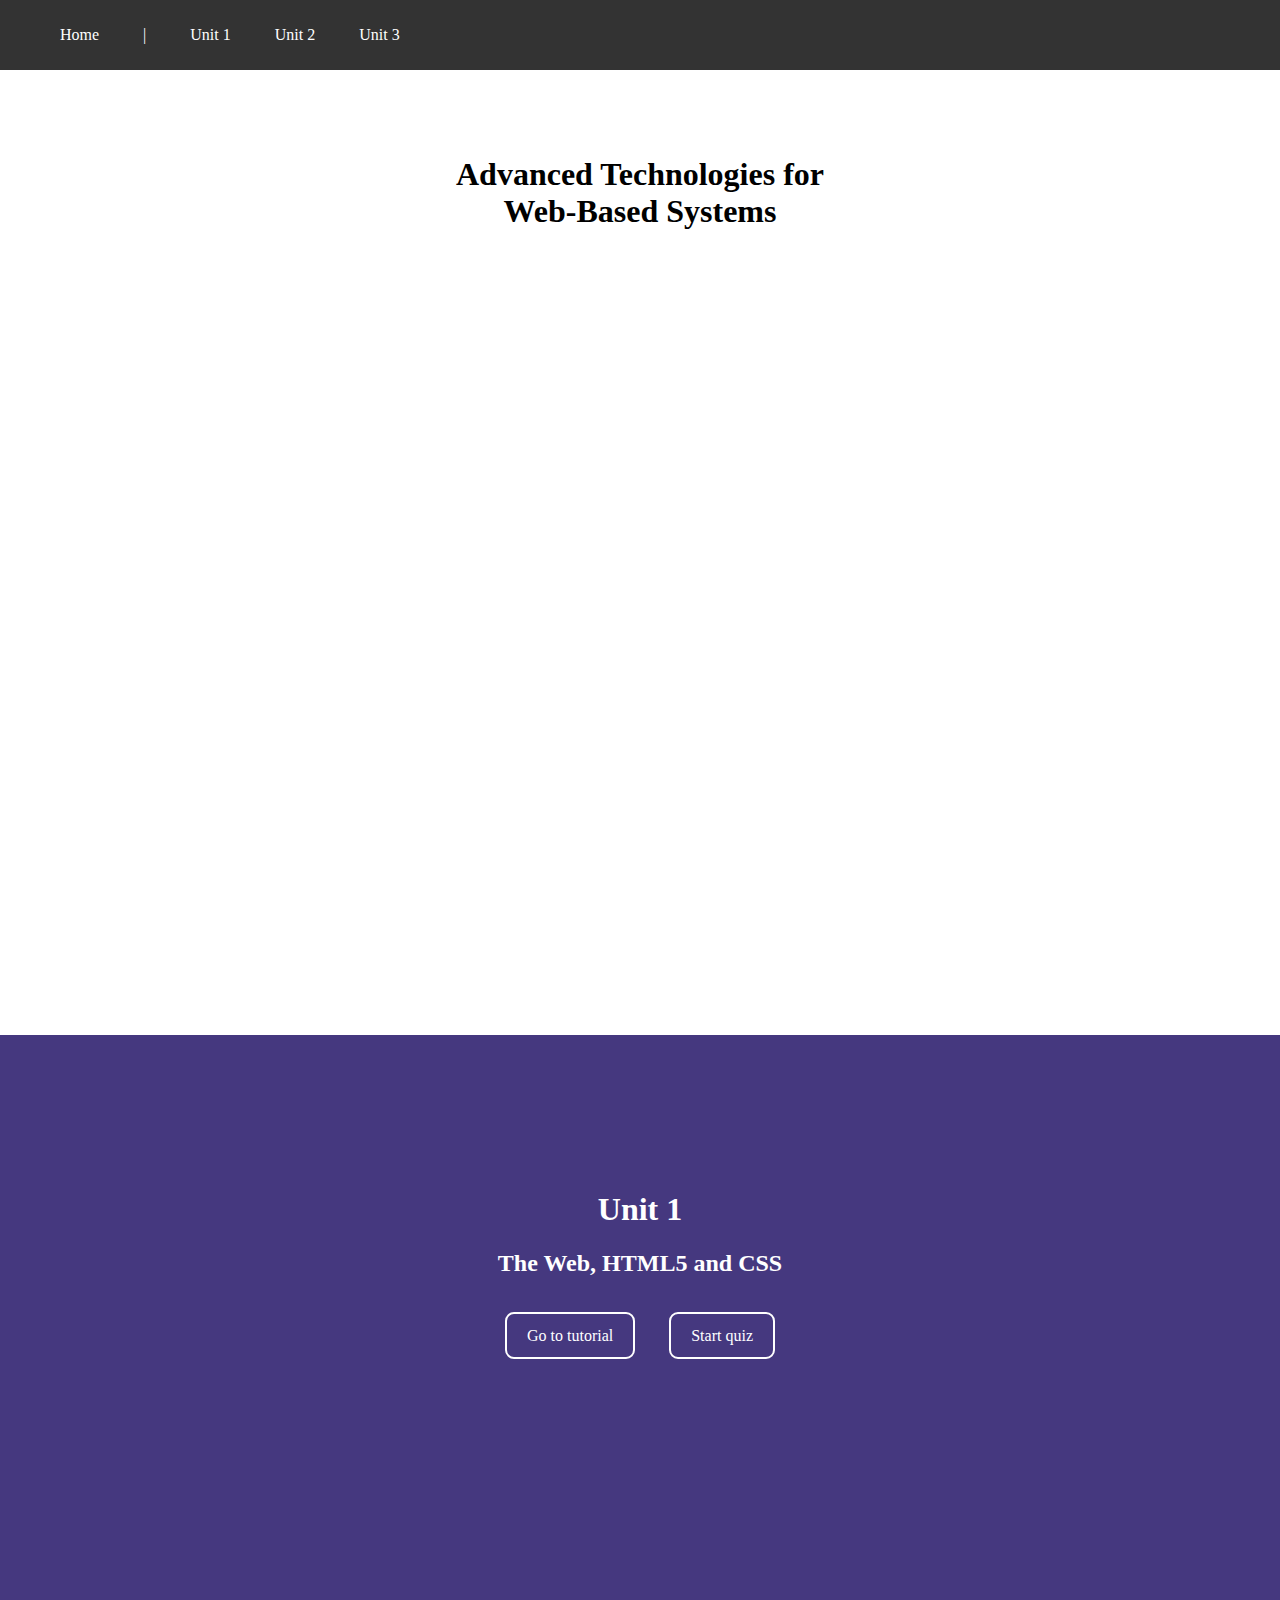
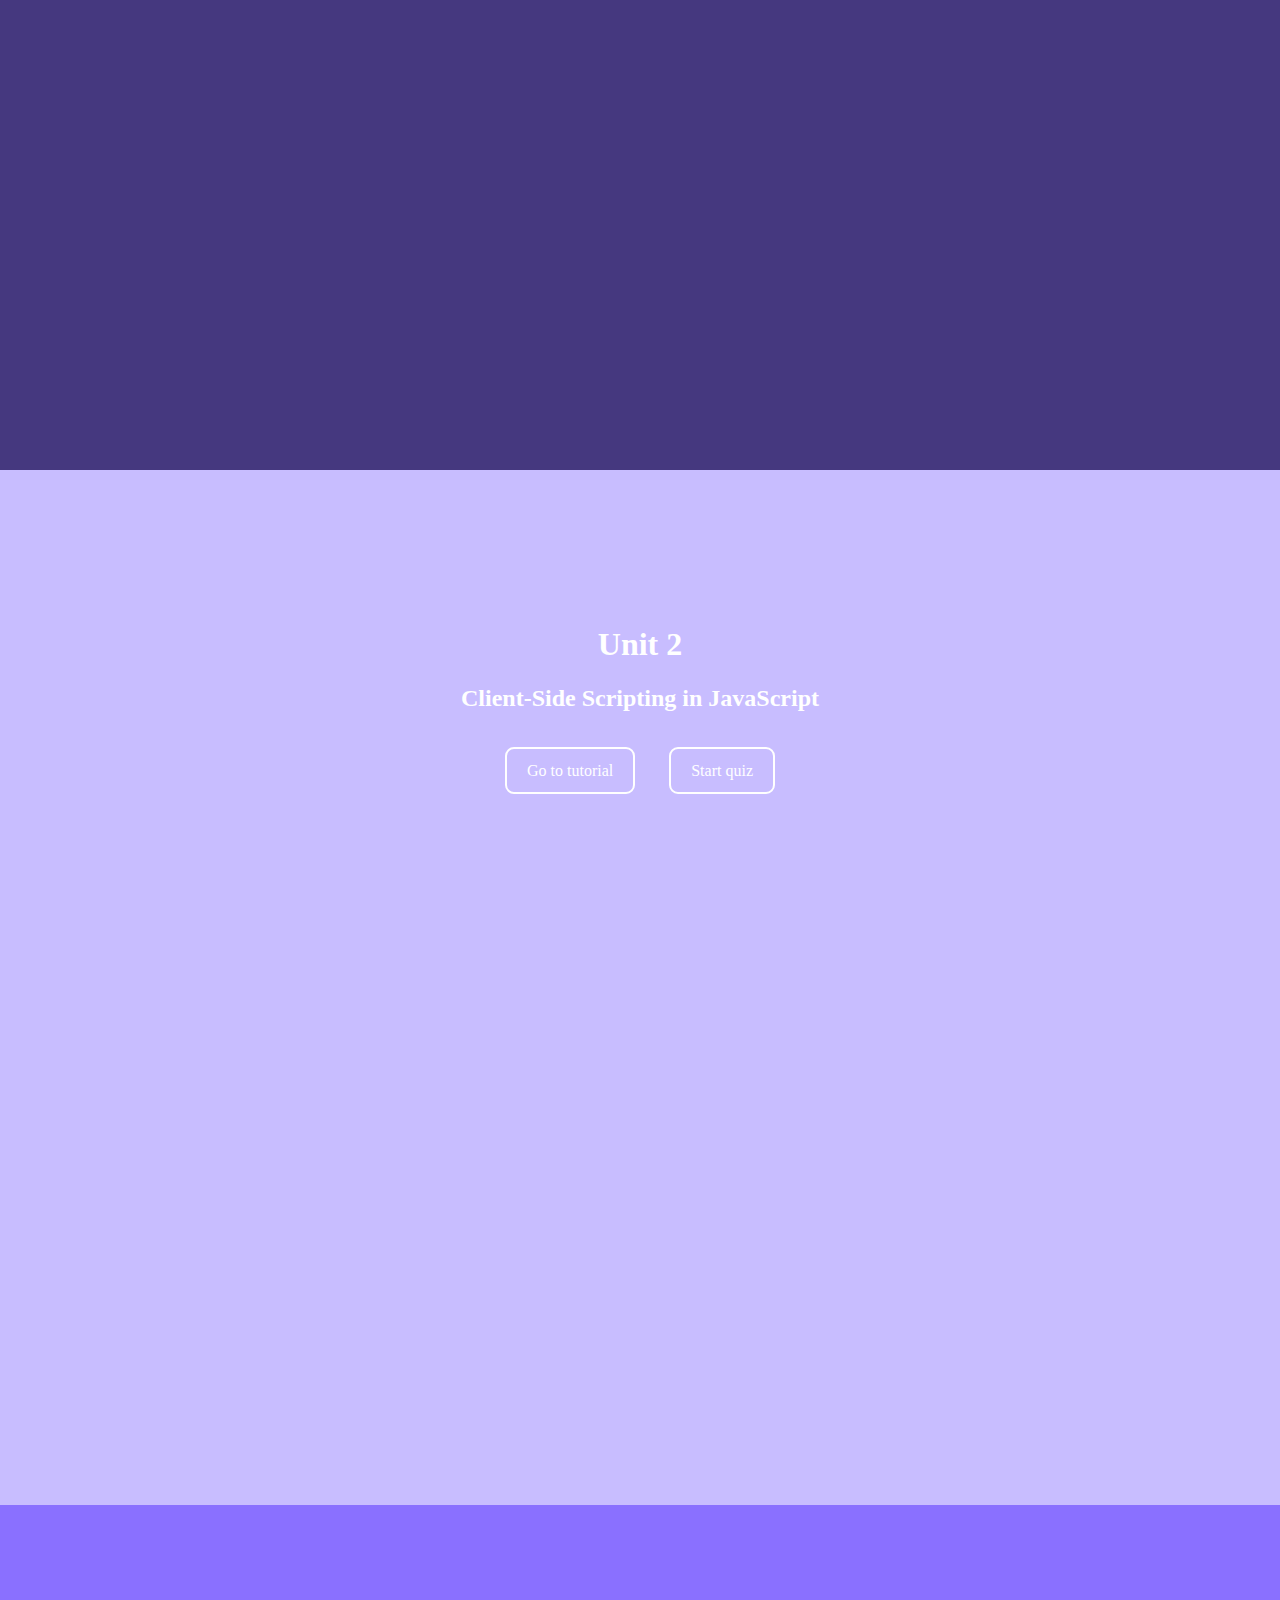
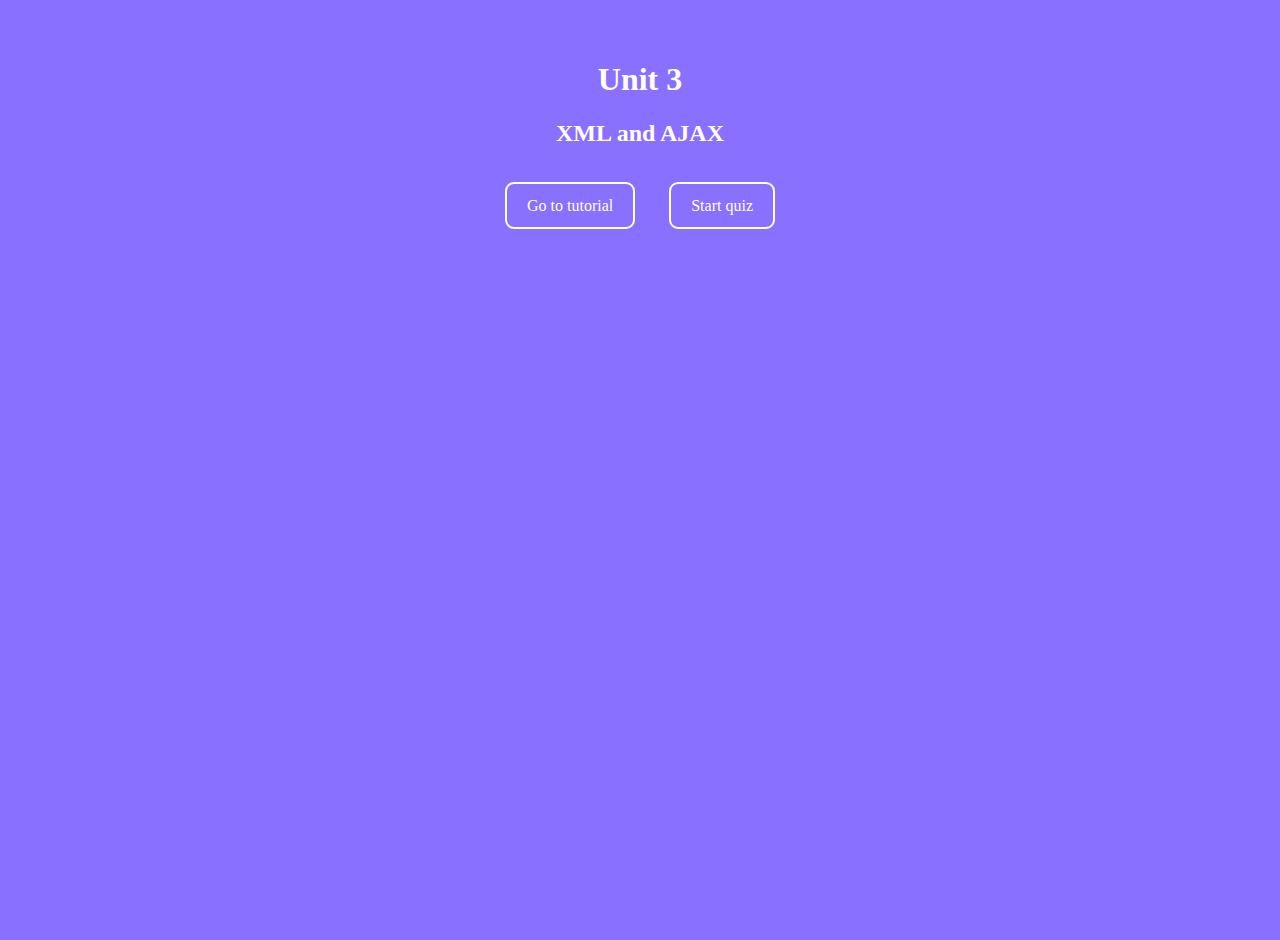
==== index.html @ fa0f0420 "adding files" ====
<!DOCTYPE html>
<html>
    <head>
         <title>Basic Web-based Technologies</title>
        <meta charset="utf-8">
        <meta name="viewport" content="width=device-width, initial-scale=1">
        <link rel="stylesheet" href="assets/css/style.css" />
    </head>
    <body>
        <nav class = "nav">
            <ul>
                <li><a href="index.html">Home</a></li>
                <li>|</li>
                <li><a href="#unit1">Unit 1</a></li>
                <li><a href="#unit2">Unit 2</a></li>
                <li><a href="#unit3">Unit 3</a></li>
            </ul>
        </nav>
        <div id="header" class="sec">
            <h1>Advanced Technologies for</br>Web-Based Systems</h1>
        </div>
        <div id="unit1" class="sec">
            <h1>Unit 1</h1>
            <h2>The Web, HTML5 and CSS</h2>
            <a href="unit1.html" class="button">Go to tutorial</a>
            <a href="unit1.html" class="button">Start quiz</a>
        </div>
        <div id="unit2" class="sec">
            <h1>Unit 2</h1>
            <h2>Client-Side Scripting in JavaScript</h2>
            <a href="unit2.html" class="button">Go to tutorial</a>
            <a href="unit2.html" class="button">Start quiz</a>
        </div>
        <div id="unit3" class="sec">
            <h1>Unit 3</h1>
            <h2>XML and AJAX</h2>
            <a href="unit3.html" class="button">Go to tutorial</a>
            <a href="unit3.html" class="button">Start quiz</a>
        </div>
    </body>
</html>
---- assets/css/style.css ----
/** main page and shared **/
body {
    font-family: 'Century Gothic';
    margin: 0;
}

nav {
    padding: 10px 0px;
    background-color: #333;
    width: 100vw;
}

nav li {
    display: inline;
    padding: 10px 20px;
    color: #fff;
}

nav li a {
    color: #fff;
    text-decoration: none;
}

nav li a:hover {
    color: rgba(255,255,255,0.4)
}

.nav {
    position: fixed;
}

.sec {
    padding-top: 15vh;
    height: 100vh;
    text-align: center;
}

.sec h2 {
    margin-bottom: 50px;
}

#unit1 {
    background-color: rgba(69,56,127,1);
    color: #fff;
}

#unit2 {
    background-color: rgba(200,189,255,1);
    color: #fff;
}

#unit3 {
    background-color: rgba(138,112,255,1);
    color: #fff;
}

.button {
    padding: 13px 20px;
    border-radius: 9px;
    border: 2px solid rgba(255,255,255,255.4);
    color: #fff;
    text-decoration: none;
    margin: 10px 15px;
}

.unit-title {
    text-align: center;
}

/** Unit 1**/

.overview {
    padding: 5px 30px;
}

.section {
    margin-top: 50px;
}

.u1-sec {
    padding: 0px 50px;
    margin-top: 50px;
}

.embed-code {
    font-family: 'Consolas', sans-serif;
    font-size: 13px;
    padding: 3px 15px;
    margin: 20px 15px;
    background-color: #EEE;
    list-style: none;
    width: 80%
}

/** Unit 2 **/
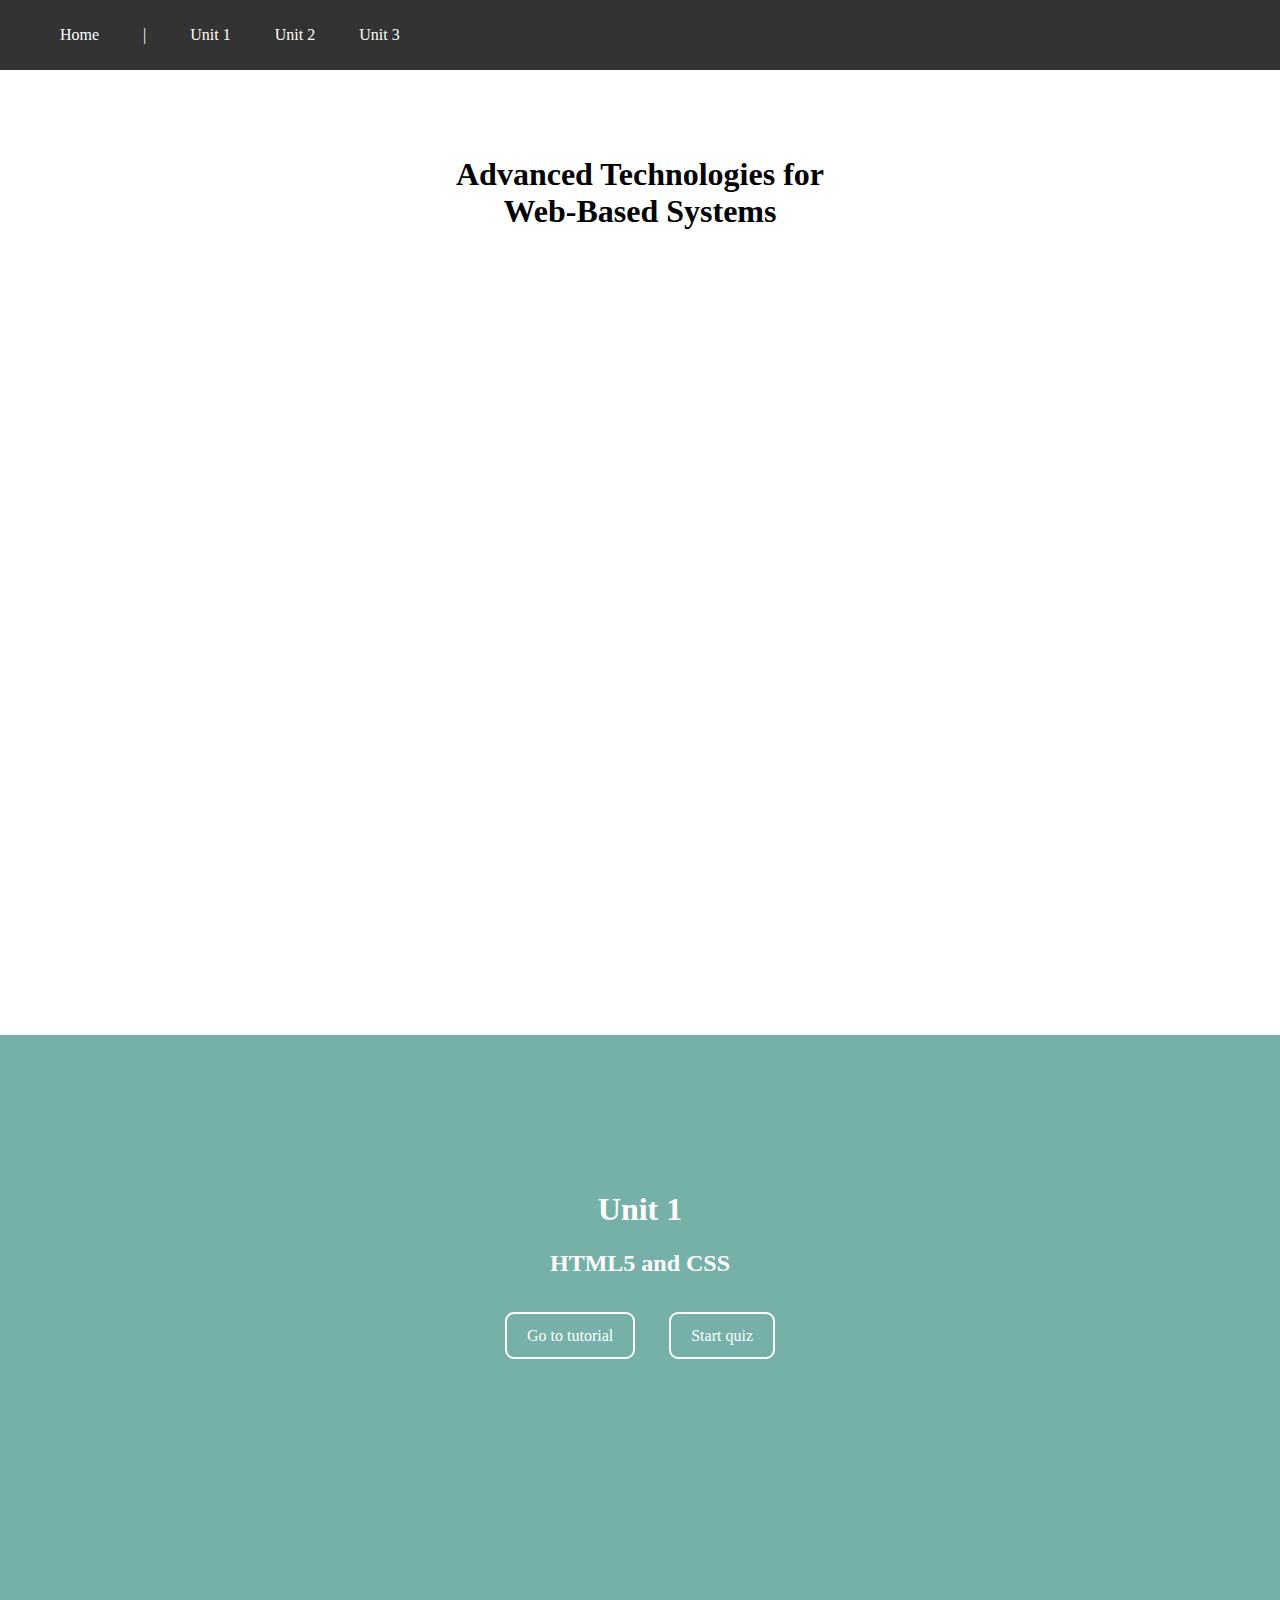
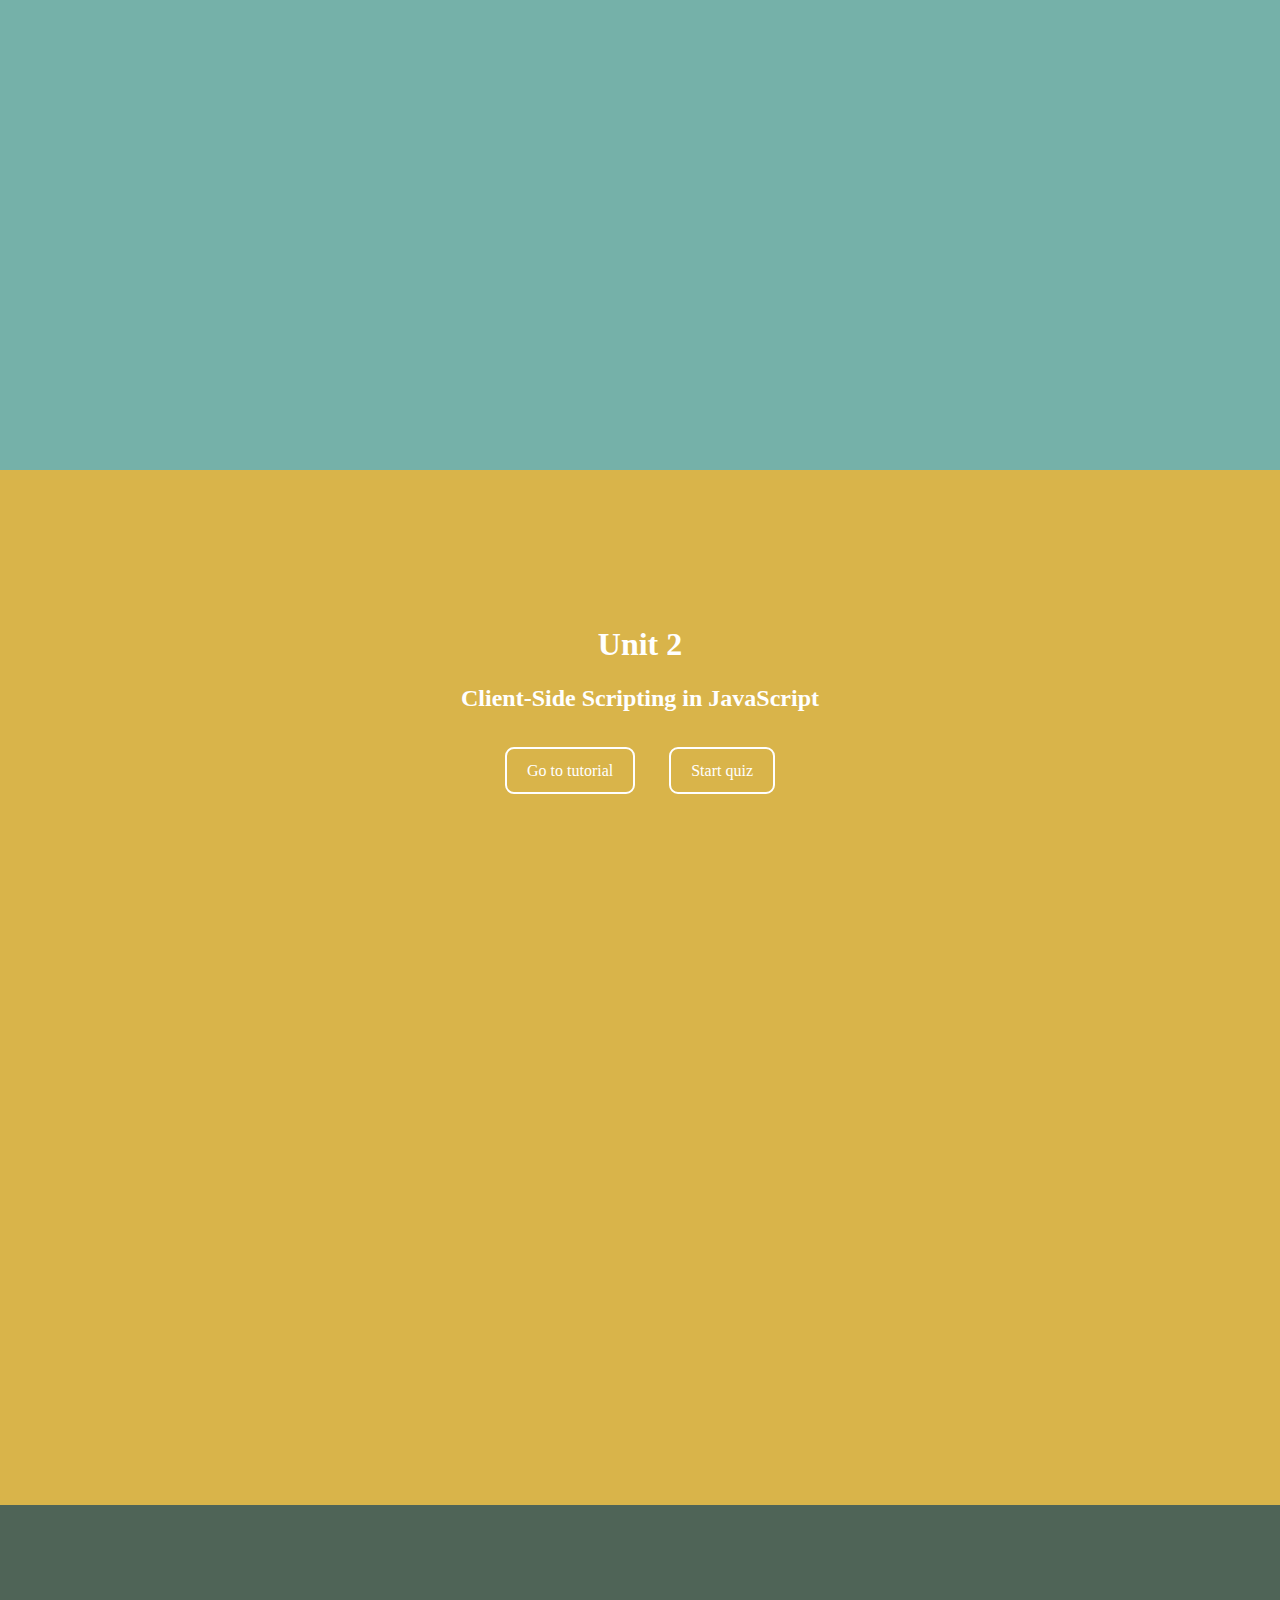
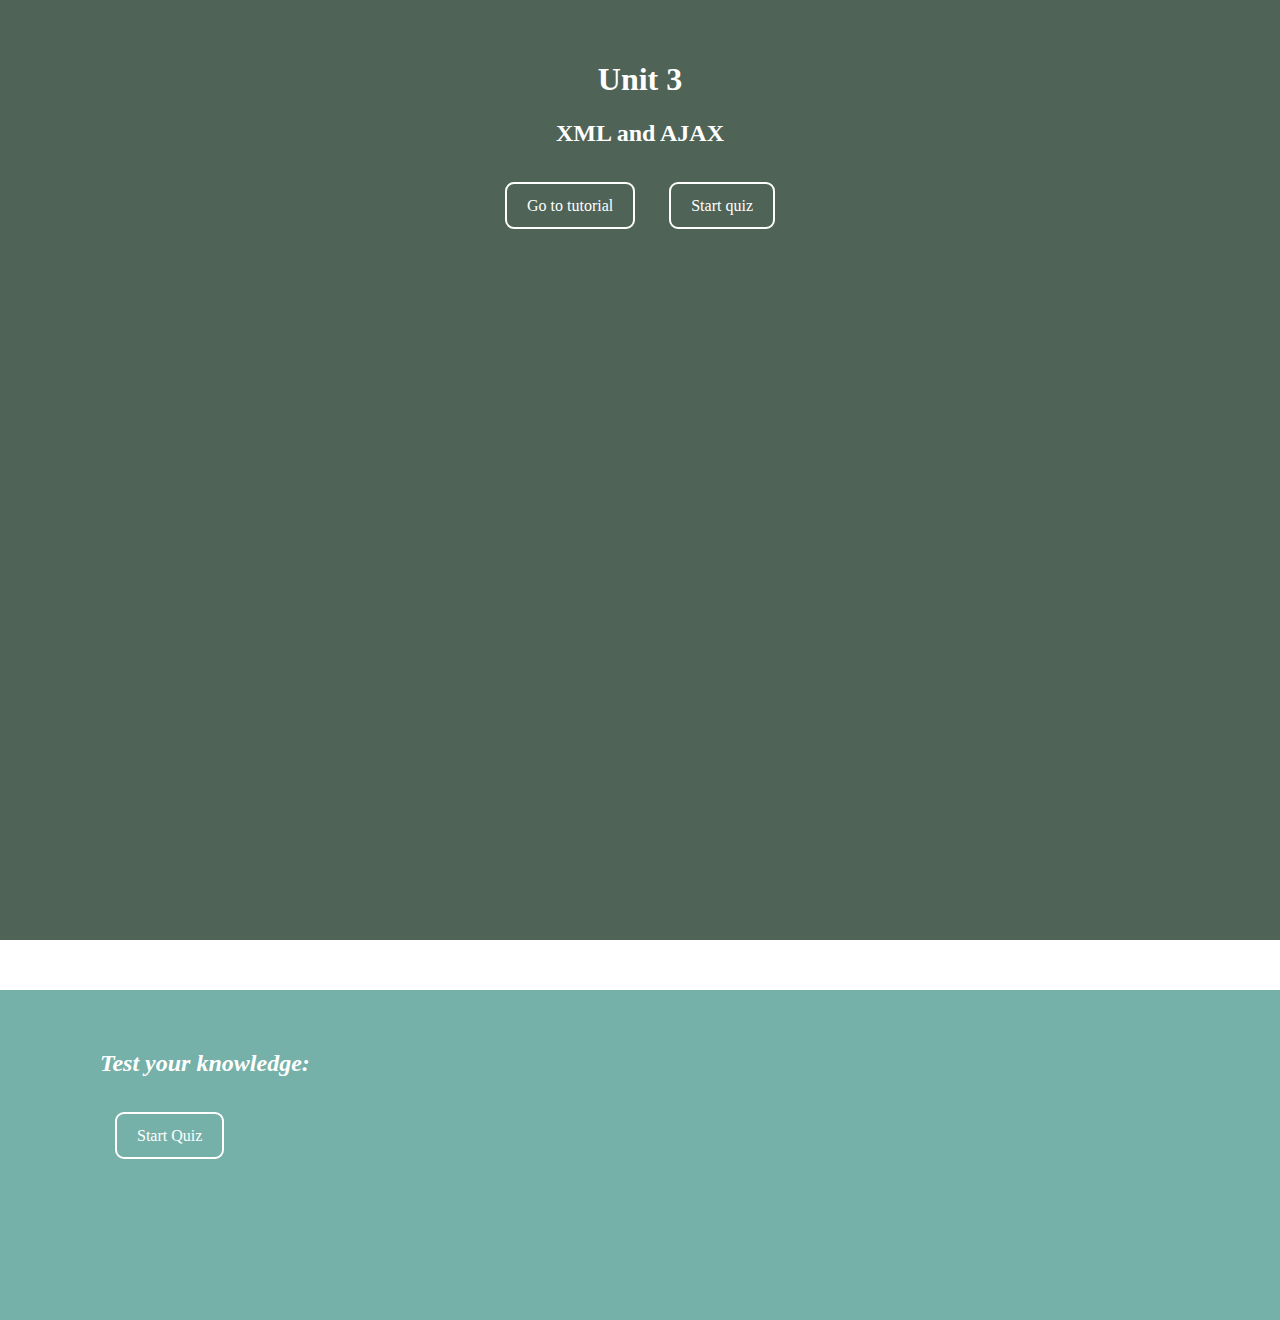
==== commit ecda1fa9: "finish content for unit 1" ====
--- a/index.html
+++ b/index.html
@@ -21,7 +21,7 @@
         </div>
         <div id="unit1" class="sec">
             <h1>Unit 1</h1>
-            <h2>The Web, HTML5 and CSS</h2>
+            <h2>HTML5 and CSS</h2>
             <a href="unit1.html" class="button">Go to tutorial</a>
             <a href="unit1.html" class="button">Start quiz</a>
         </div>
@@ -37,5 +37,9 @@
             <a href="unit3.html" class="button">Go to tutorial</a>
             <a href="unit3.html" class="button">Start quiz</a>
         </div>
+		<div id="u1-start-quiz" class="section">
+			<h2 class="quiz"><em>Test your knowledge:</em></h2>
+			<a href="unit1-quiz.html" class="button quiz-button">Start Quiz</a>
+		</div>
     </body>
 </html>--- a/assets/css/style.css
+++ b/assets/css/style.css
@@ -40,17 +40,20 @@
 }
 
 #unit1 {
-    background-color: rgba(69,56,127,1);
+/*    background-color: rgba(69,56,127,1);*/
+    background-color: #75b1a9;
     color: #fff;
 }
 
 #unit2 {
-    background-color: rgba(200,189,255,1);
+/*    background-color: rgba(200,189,255,1);*/
+    background-color: #d9b44a;
     color: #fff;
 }
 
 #unit3 {
-    background-color: rgba(138,112,255,1);
+/*    background-color: rgba(138,112,255,1);*/
+    background-color: #4f6457;
     color: #fff;
 }
 
@@ -67,20 +70,15 @@
     text-align: center;
 }
 
-/** Unit 1**/
-
+/** shared **/
 .overview {
     padding: 5px 30px;
 }
 
-.section {
-    margin-top: 50px;
-}
-
-.u1-sec {
-    padding: 0px 50px;
-    margin-top: 50px;
-}
+.overview ul li {
+    margin: 10px 0px;
+}
+
 
 .embed-code {
     font-family: 'Consolas', sans-serif;
@@ -92,4 +90,189 @@
     width: 80%
 }
 
-/** Unit 2 **/+.screen-cap {
+	border: solid 2px rgba(200, 200, 200, 0.8);
+	margin-left: 30px;
+	margin-bottom: 20px;
+  width: 30%;
+}
+
+.example-list {
+	list-style: none
+}
+
+.quiz {
+    margin-top: 30px;
+    margin-bottom: 50px;
+}
+
+table td,th {
+    padding: 8px 35px;
+}
+
+/** Unit 1**/
+
+
+.section {
+    margin-top: 50px;
+}
+
+.u1-sec {
+    padding: 0px 50px;
+    margin-top: 50px;
+}
+
+.u1-sec h2 {
+    color: #75b1a9;
+}
+
+.u1-sec h1 {
+    color: #75b1a9;
+}
+
+.u1-sec h3 {
+    color: #75b1a9;
+}
+
+.u1-sec li::before {
+    color: #75b1a9;
+}
+
+.unit1-overview {
+    background-color: #75b1a9;
+}
+
+.unit1-overview ul li {
+    list-style: none;
+}
+
+.unit1-overview ul li a {
+    text-decoration: none;
+    color: #000;
+}
+
+.unit1-overview ul li a:hover {
+    text-decoration: none;
+    font-weight: bold;
+    color: #000;
+}
+
+.u1-table tr {
+    background-color: #75b1a9;   
+    color: #fff;
+}
+
+#u1-start-quiz {
+    color: #fff;
+    background-color: #75b1a9;
+    height: 30vh;
+    padding: 30px 100px;
+}
+
+/** Unit 2 **/
+
+.u2-sec {
+    padding: 0px 50px;
+    margin-top: 50px;
+}
+
+.u2-sec h2 {
+    color: #d9b44a;
+}
+
+.u2-sec h1 {
+    color: #d9b44a;
+}
+
+.u2-sec h3 {
+    color: #d9b44a;
+}
+
+.u2-sec li::before {
+    color: #d9b44a;
+}
+
+.unit2-overview {
+    background-color: #d9b44a;
+}
+
+.unit2-overview ul li {
+    list-style: none;
+}
+
+.unit2-overview ul li a {
+    text-decoration: none;
+    color: #000;
+}
+
+.unit2-overview ul li a:hover {
+    text-decoration: none;
+    font-weight: bold;
+    color: #000;
+}
+
+#u2-start-quiz {
+    color: #fff;
+    background-color: #d9b44a;
+    height: 30vh;
+    padding: 30px 100px;
+}
+
+/** Unit 3**/
+.u3-sec {
+    padding: 0px 50px;
+    margin-top: 50px;
+}
+
+.u3-sec h2 {
+    color: #4f6457;
+}
+
+.u3-sec h1 {
+    color: #4f6457;
+}
+
+.u3-sec h3 {
+    color: #4f6457;
+}
+
+.u3-sec li::before {
+    color: #4f6457;
+}
+
+.unit3-overview {
+    background-color: #4f6457;
+    color: #fff;
+}
+
+.unit3-overview ul li {
+    list-style: none;
+}
+
+.unit3-overview ul li a {
+    text-decoration: none;
+    color: #000;
+}
+
+.unit3-overview ul li a:hover {
+    text-decoration: none;
+    font-weight: bold;
+    color: #000;
+}
+
+#u3-start-quiz {
+    color: #fff;
+    background-color: #4f6457;
+    height: 30vh;
+    padding: 30px 100px;
+}
+
+.method {
+    font-family: "Consolas"
+}
+
+.u3-table tr {
+    background-color: rgba(79, 100, 87, 0.8);   
+    color: #eee;
+}
+
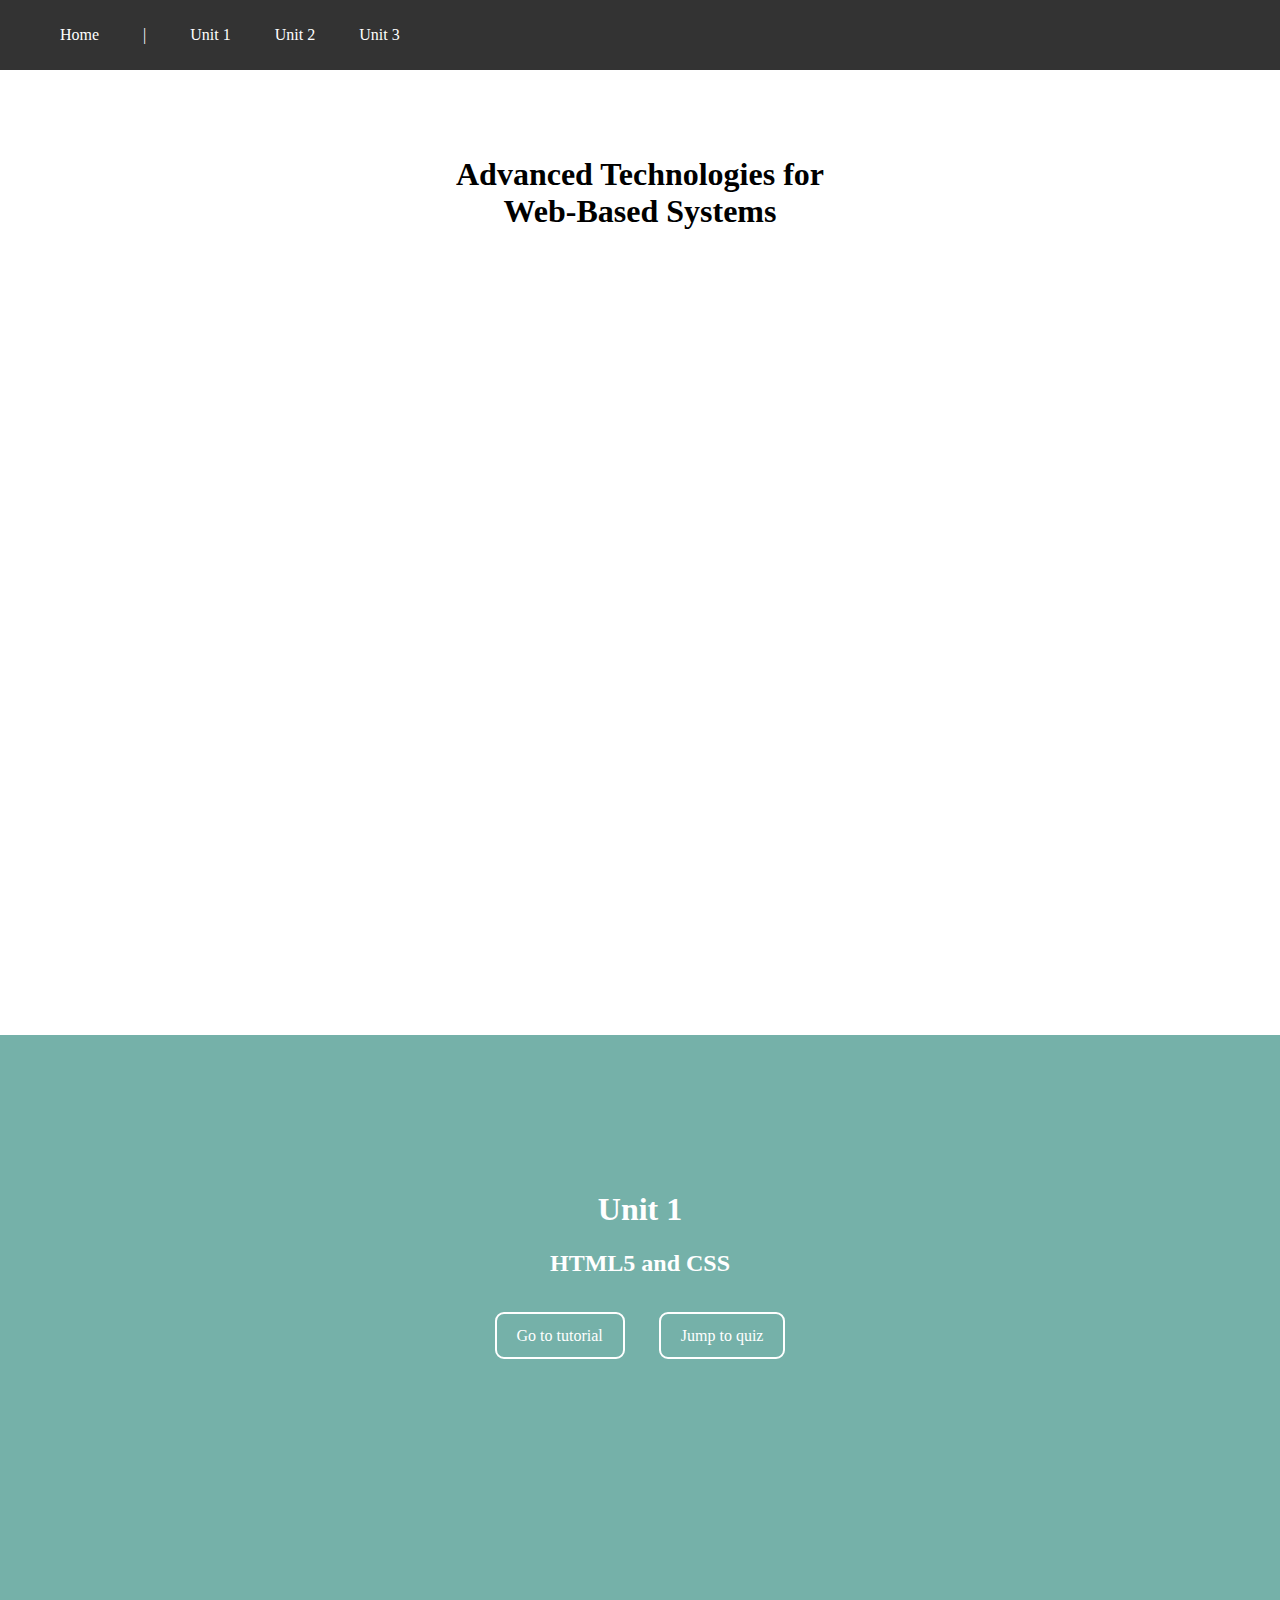
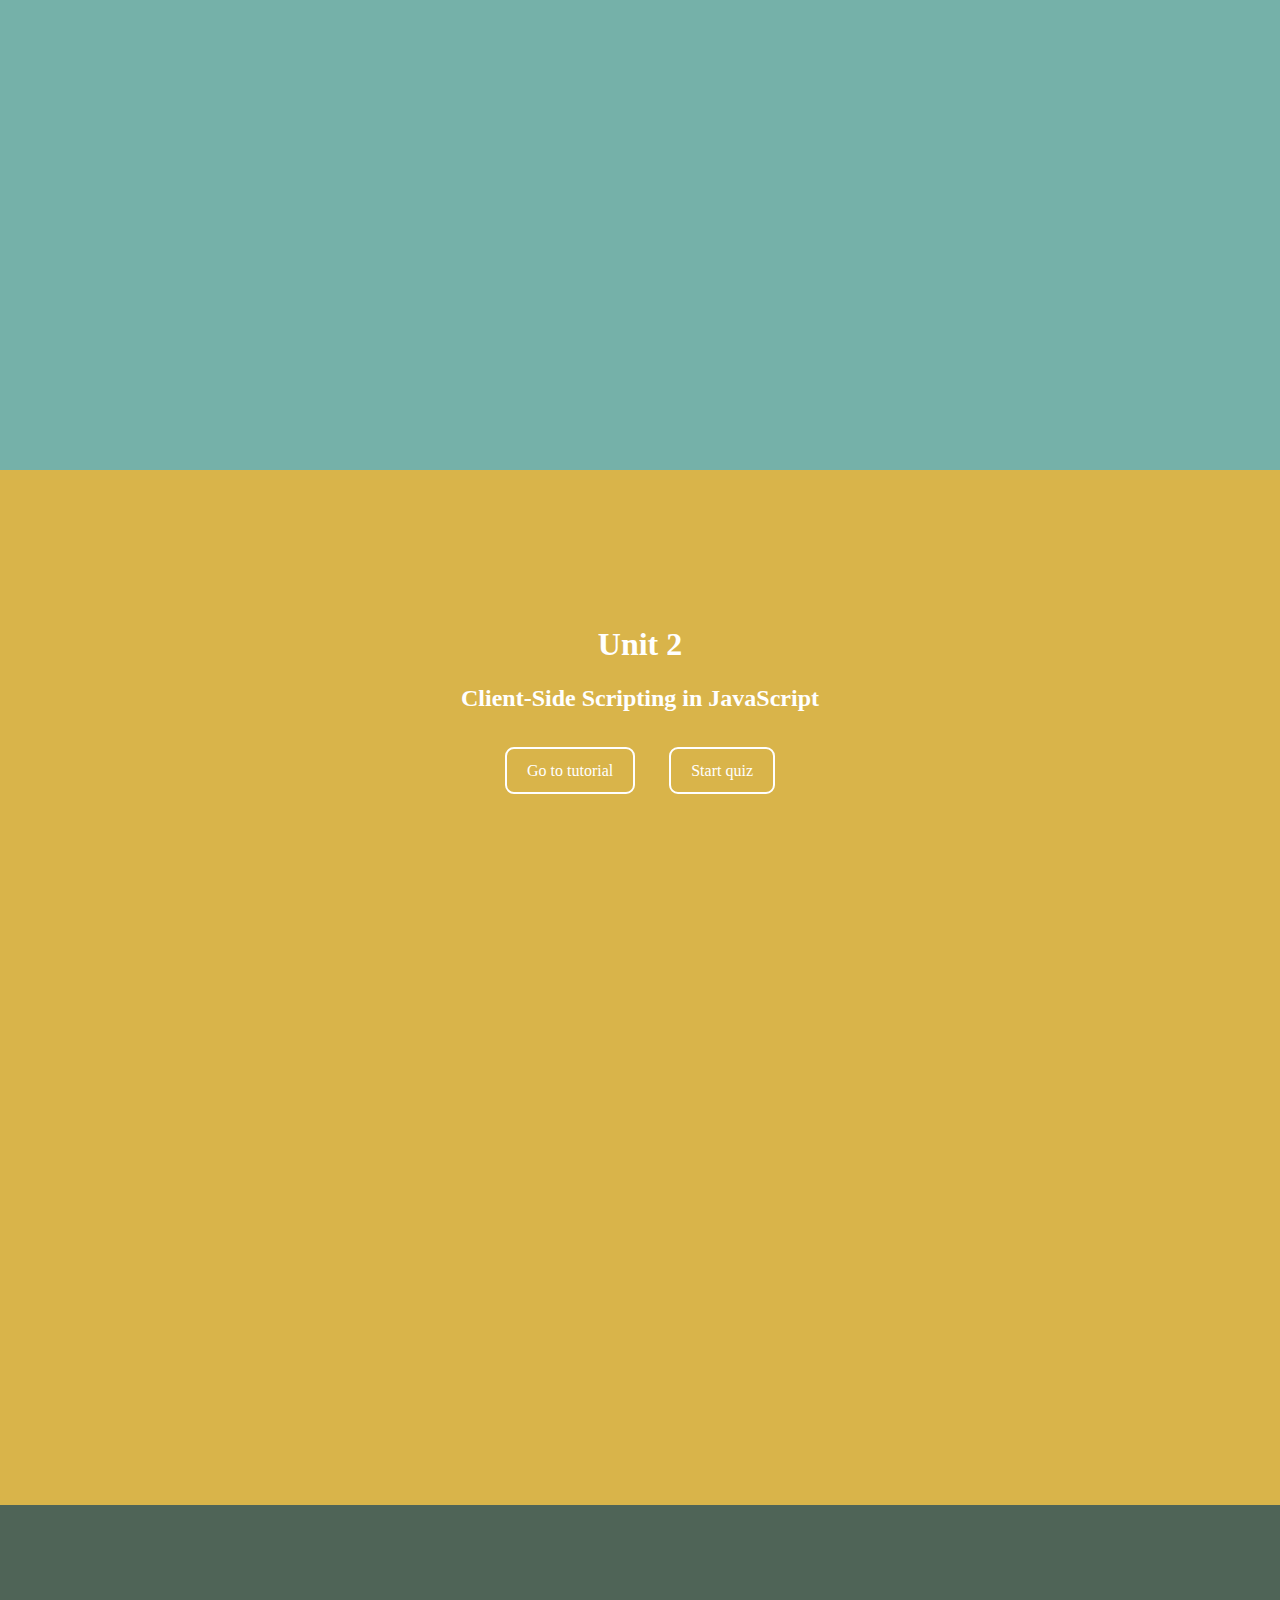
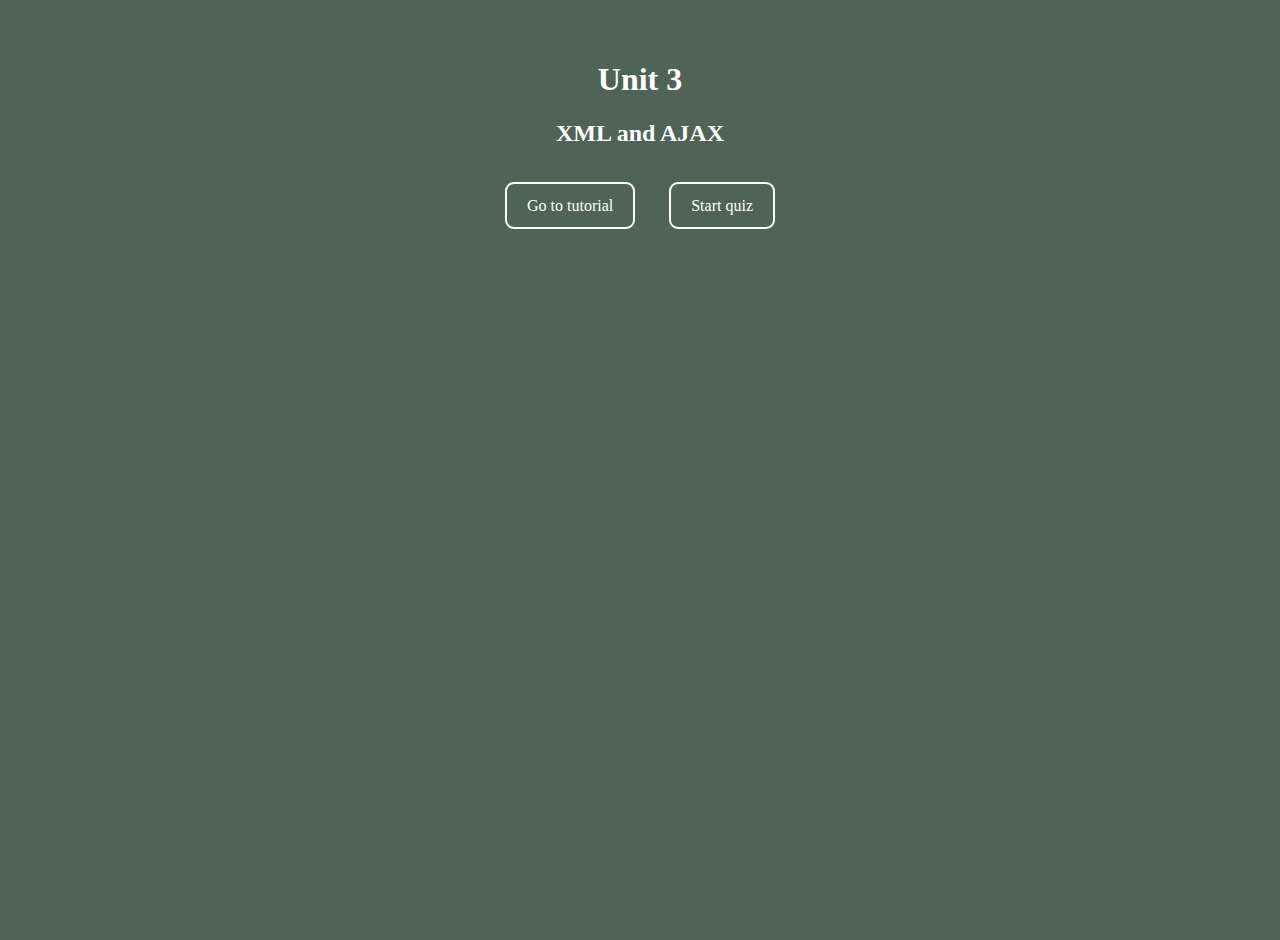
==== commit 88bf6a0c: "completed quiz 2" ====
--- a/index.html
+++ b/index.html
@@ -23,7 +23,7 @@
             <h1>Unit 1</h1>
             <h2>HTML5 and CSS</h2>
             <a href="unit1.html" class="button">Go to tutorial</a>
-            <a href="unit1.html" class="button">Start quiz</a>
+            <a href="unit1-quiz.html" class="button">Jump to quiz</a>
         </div>
         <div id="unit2" class="sec">
             <h1>Unit 2</h1>
@@ -37,9 +37,5 @@
             <a href="unit3.html" class="button">Go to tutorial</a>
             <a href="unit3.html" class="button">Start quiz</a>
         </div>
-		<div id="u1-start-quiz" class="section">
-			<h2 class="quiz"><em>Test your knowledge:</em></h2>
-			<a href="unit1-quiz.html" class="button quiz-button">Start Quiz</a>
-		</div>
     </body>
 </html>--- a/assets/css/style.css
+++ b/assets/css/style.css
@@ -101,7 +101,7 @@
 	list-style: none
 }
 
-.quiz {
+.quiz-sec {
     margin-top: 30px;
     margin-bottom: 50px;
 }
@@ -276,3 +276,39 @@
     color: #eee;
 }
 
+/** quizzes **/
+.quiz {
+    padding: 10px 40px;
+}
+
+.quiz .questions {
+    margin-top: 30px;
+}
+
+.result {
+    padding: 10px 50px;
+    margin-top: 40px;
+}
+
+.quiz-button {
+    margin-top: 50px;
+    padding: 10px 30px;
+    border-radius: 8px;
+    background-color: rgba(0,0,0,0);
+    font-weight: bold;
+    text-decoration: none;
+}
+
+.quiz-button-1 {
+    border: 2px solid #75b1a9;
+    color: #75b1a9;
+}
+
+.quiz-button-2 {
+    border: 2px solid #d9b44a;
+    color: #d9b44a;
+}
+
+.start-result {
+    margin-top: 50px;
+}
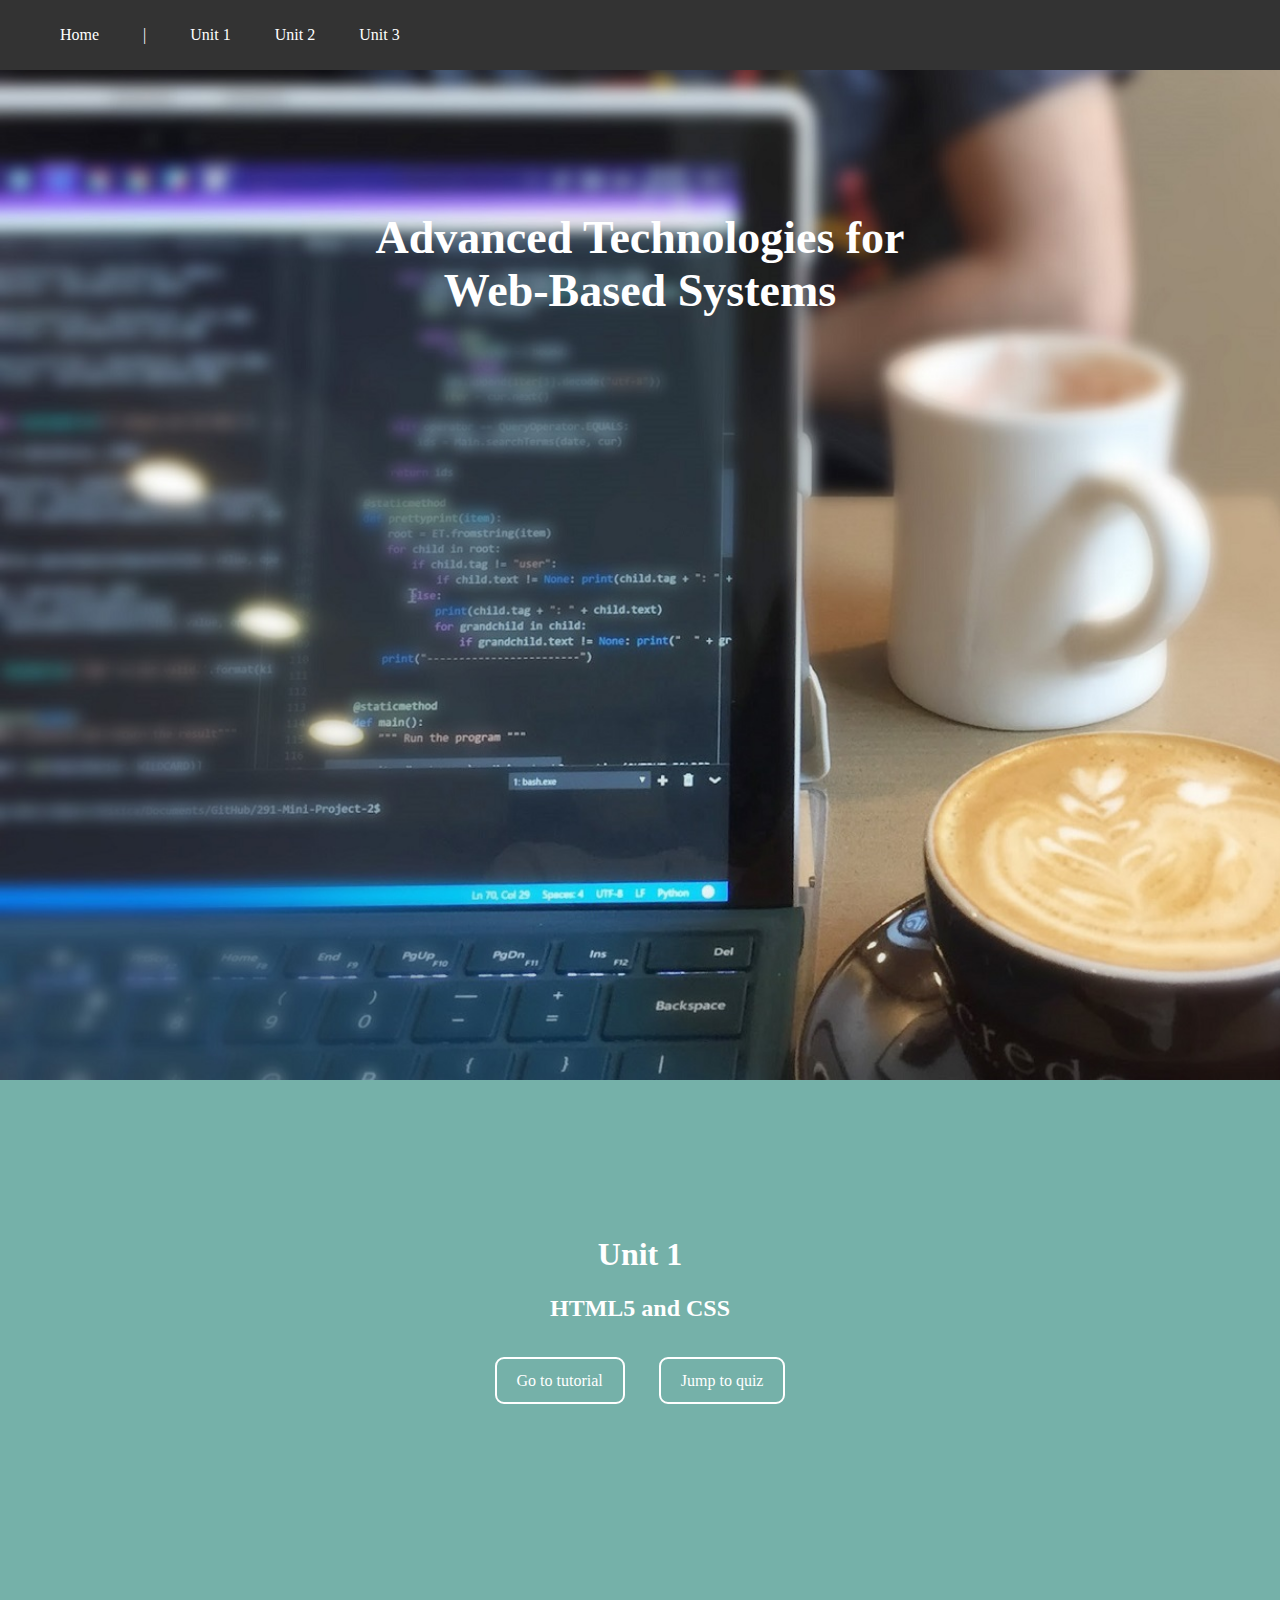
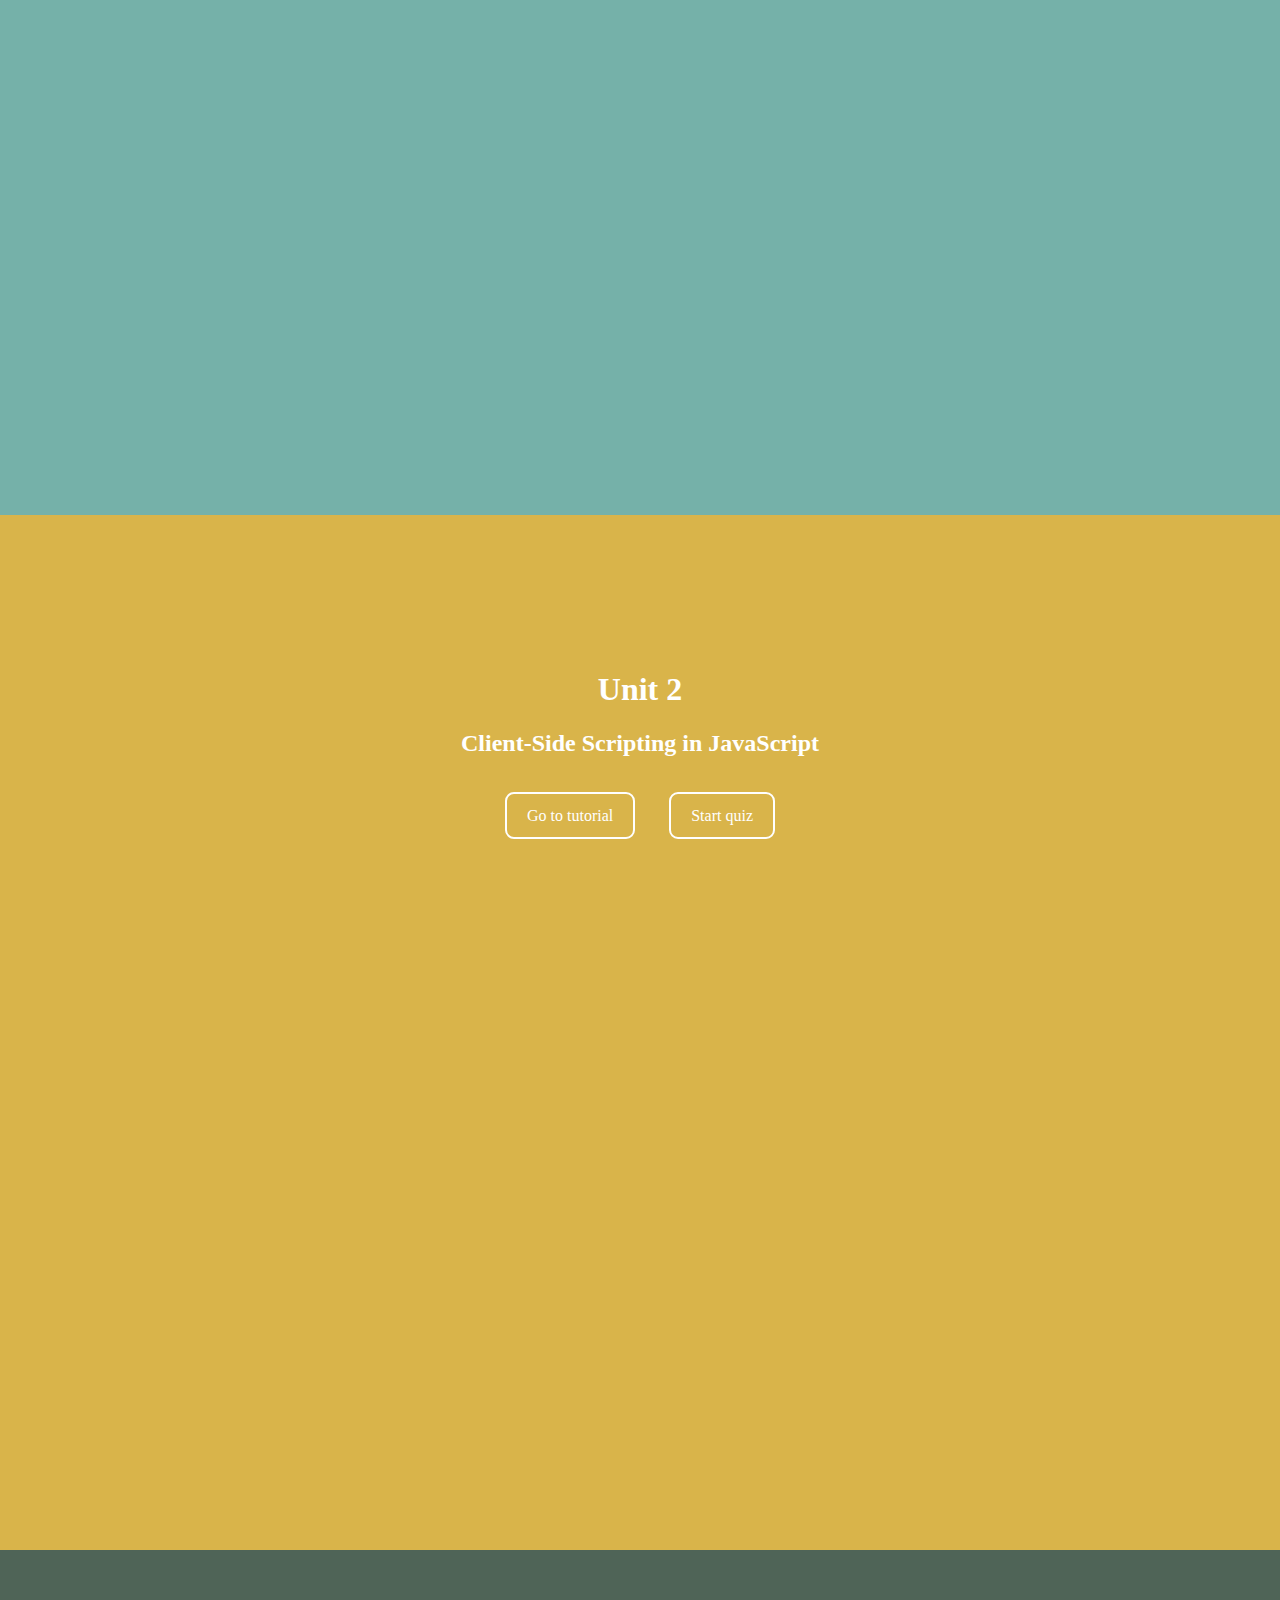
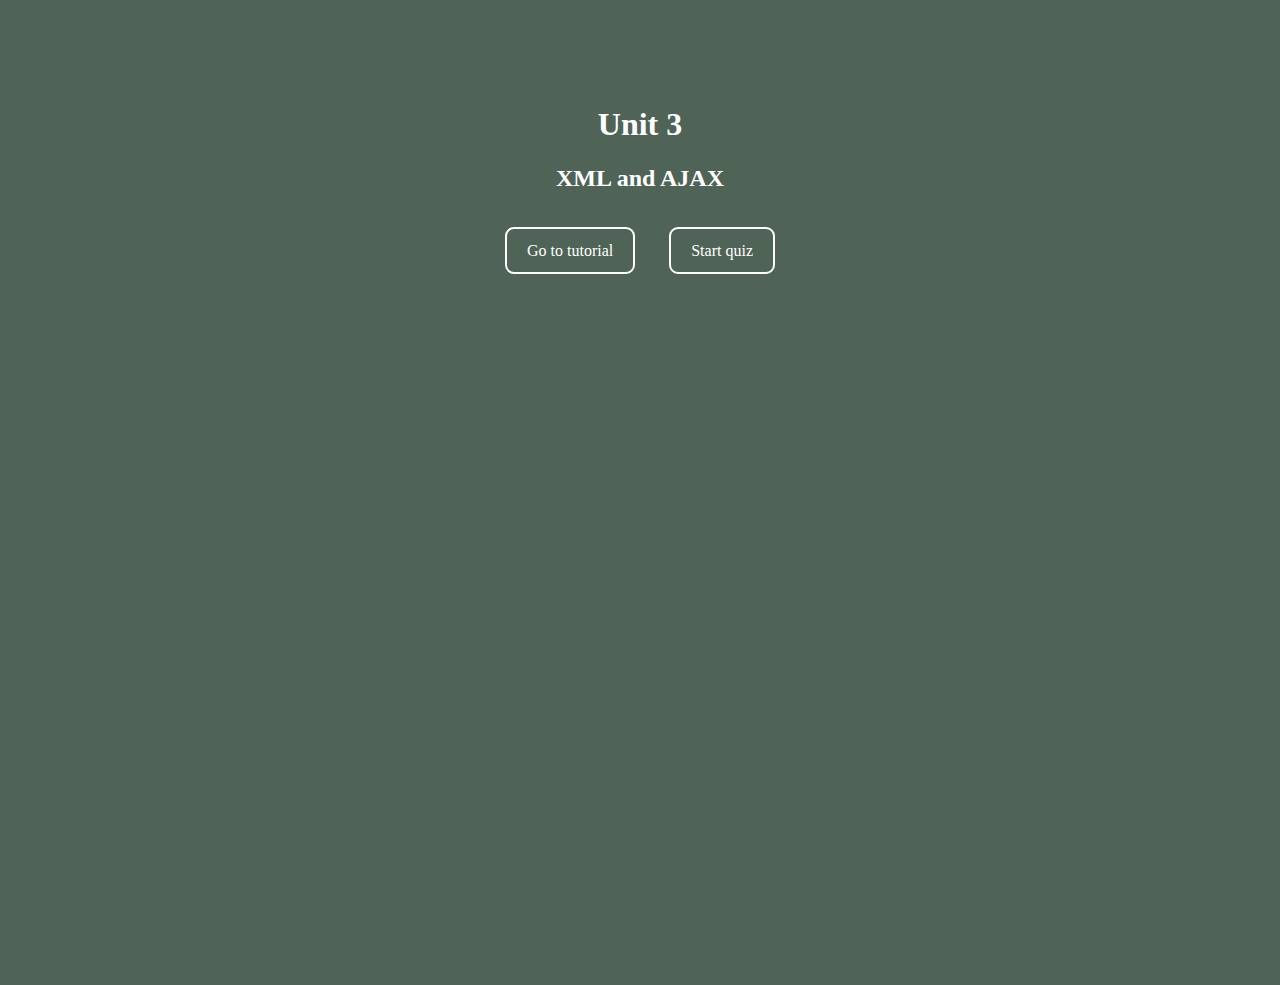
==== commit 06dbc1a3: "final version" ====
--- a/index.html
+++ b/index.html
@@ -1,3 +1,4 @@
+<!-- validated! -->
 <!DOCTYPE html>
 <html>
     <head>
@@ -17,25 +18,25 @@
             </ul>
         </nav>
         <div id="header" class="sec">
-            <h1>Advanced Technologies for</br>Web-Based Systems</h1>
+            <h1>Advanced Technologies for<br>Web-Based Systems</h1>
         </div>
         <div id="unit1" class="sec">
             <h1>Unit 1</h1>
             <h2>HTML5 and CSS</h2>
             <a href="unit1.html" class="button">Go to tutorial</a>
-            <a href="unit1-quiz.html" class="button">Jump to quiz</a>
+            <a href="quizzes/unit1-quiz.html" class="button">Jump to quiz</a>
         </div>
         <div id="unit2" class="sec">
             <h1>Unit 2</h1>
             <h2>Client-Side Scripting in JavaScript</h2>
             <a href="unit2.html" class="button">Go to tutorial</a>
-            <a href="unit2.html" class="button">Start quiz</a>
+            <a href="quizzes/unit2-quiz.html" class="button">Start quiz</a>
         </div>
         <div id="unit3" class="sec">
             <h1>Unit 3</h1>
             <h2>XML and AJAX</h2>
             <a href="unit3.html" class="button">Go to tutorial</a>
-            <a href="unit3.html" class="button">Start quiz</a>
+            <a href="quizzes/unit3-quiz.html" class="button">Start quiz</a>
         </div>
     </body>
 </html>--- a/assets/css/style.css
+++ b/assets/css/style.css
@@ -309,6 +309,19 @@
     color: #d9b44a;
 }
 
+.quiz-button-3 {
+    border: 2px solid #4f6457;
+    color: #4f6457;
+}
+
 .start-result {
     margin-top: 50px;
 }
+
+#header {
+    padding-top: 20vh;
+    background-image: url("../images/background.JPG");
+    background-size: cover;
+    color: #fff;
+    font-size: 23px;
+}